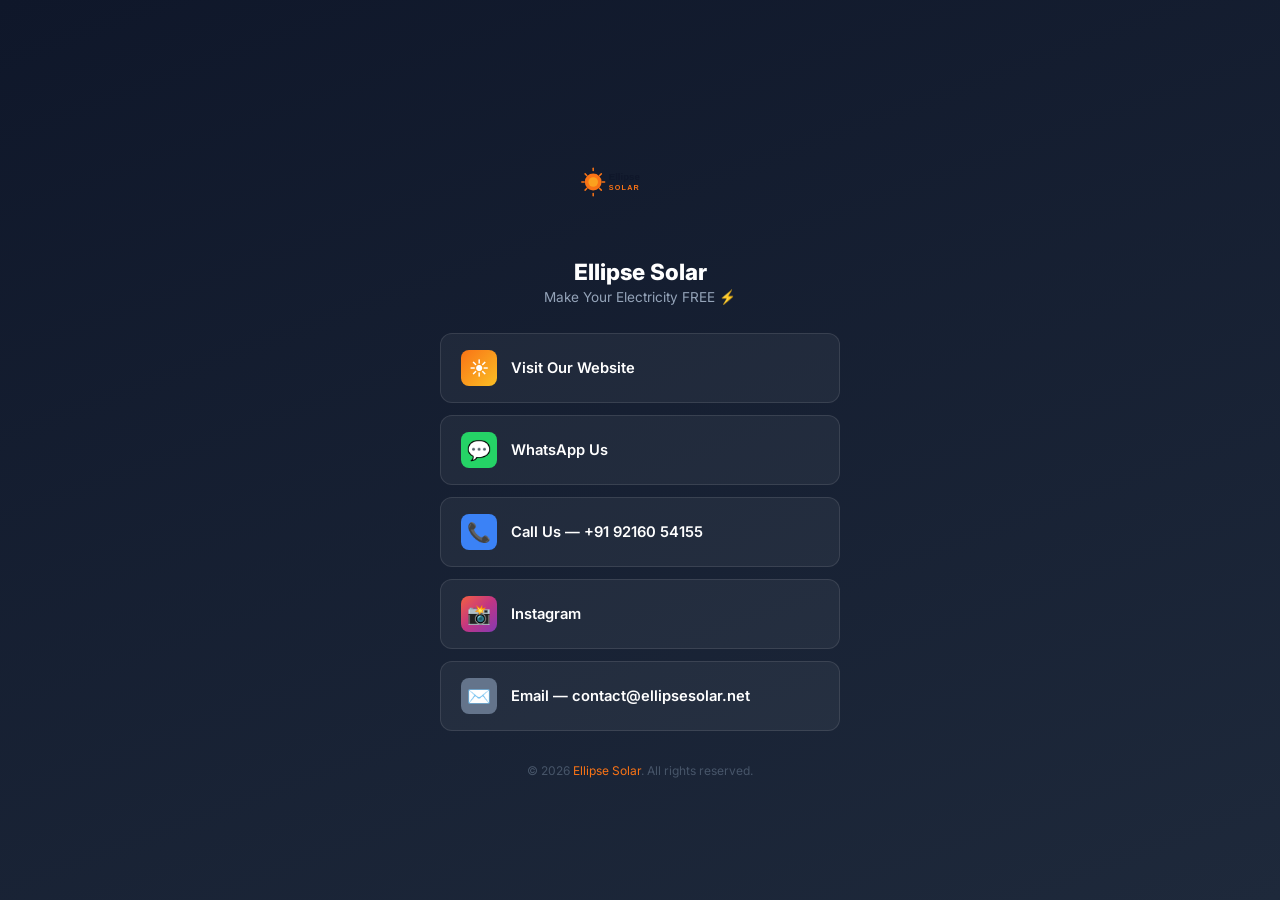
==== links.html @ 34ff6262 "Publish the links page and use its contact addresses on the site. Co-authored-by: Cursor <cursoragen" ====
<!DOCTYPE html>
<html lang="en">
<head>
    <meta charset="UTF-8">
    <meta name="viewport" content="width=device-width, initial-scale=1.0">
    <title>Ellipse Solar | Connect With Us</title>
    <meta name="description" content="All Ellipse Solar links - Website, WhatsApp, Instagram, phone and email.">
    <link rel="icon" type="image/svg+xml" href="images/favicon.svg">
    <link rel="preconnect" href="https://fonts.googleapis.com">
    <link rel="preconnect" href="https://fonts.gstatic.com" crossorigin>
    <link href="https://fonts.googleapis.com/css2?family=Inter:wght@400;500;600;700;800&display=swap" rel="stylesheet">
    <style>
        * { margin: 0; padding: 0; box-sizing: border-box; }
        body { font-family: 'Inter', sans-serif; background: linear-gradient(160deg, #0f172a 0%, #1e293b 100%); min-height: 100vh; display: flex; align-items: center; justify-content: center; padding: 24px; }
        .links-page { max-width: 400px; width: 100%; text-align: center; }
        .links-logo { width: 120px; height: 120px; margin: 0 auto 16px; }
        .links-logo img { width: 100%; height: 100%; object-fit: contain; }
        .links-name { font-size: 1.4rem; font-weight: 800; color: #fff; margin-bottom: 4px; }
        .links-tagline { font-size: 0.85rem; color: #94a3b8; margin-bottom: 28px; }
        .links-list { display: flex; flex-direction: column; gap: 12px; }
        .link-item { display: flex; align-items: center; gap: 14px; padding: 16px 20px; background: rgba(255,255,255,0.05); border: 1px solid rgba(255,255,255,0.1); border-radius: 12px; color: #fff; text-decoration: none; font-weight: 600; font-size: 0.92rem; transition: all 0.2s; }
        .link-item:hover { background: rgba(249,115,22,0.1); border-color: #f97316; transform: translateY(-2px); }
        .link-item__icon { width: 36px; height: 36px; min-width: 36px; border-radius: 8px; display: flex; align-items: center; justify-content: center; font-size: 1.2rem; }
        .link-item__icon--website { background: linear-gradient(135deg, #f97316, #fbbf24); }
        .link-item__icon--whatsapp { background: #25d366; }
        .link-item__icon--call { background: #3b82f6; }
        .link-item__icon--instagram { background: linear-gradient(135deg, #f56040, #c13584, #833ab4); }
        .link-item__icon--email { background: #64748b; }
        .links-footer { margin-top: 32px; font-size: 0.75rem; color: #475569; }
        .links-footer a { color: #f97316; text-decoration: none; }
    </style>
</head>
<body>
    <div class="links-page">
        <div class="links-logo">
            <img src="images/logo.svg" alt="Ellipse Solar">
        </div>
        <h1 class="links-name">Ellipse Solar</h1>
        <p class="links-tagline">Make Your Electricity FREE ⚡</p>

        <div class="links-list">
            <a href="index.html" class="link-item">
                <div class="link-item__icon link-item__icon--website">☀️</div>
                <span>Visit Our Website</span>
            </a>

            <a href="https://wa.me/919216054155?text=Hi%20Ellipse%20Solar%2C%20I%20am%20interested%20in%20solar%20installation." class="link-item" target="_blank" rel="noopener noreferrer">
                <div class="link-item__icon link-item__icon--whatsapp">💬</div>
                <span>WhatsApp Us</span>
            </a>

            <a href="tel:+919216054155" class="link-item">
                <div class="link-item__icon link-item__icon--call">📞</div>
                <span>Call Us — +91 92160 54155</span>
            </a>

            <a href="https://www.instagram.com/ellipsesolarofficial/" class="link-item" target="_blank" rel="noopener noreferrer">
                <div class="link-item__icon link-item__icon--instagram">📸</div>
                <span>Instagram</span>
            </a>

            <a href="mailto:contact@ellipsesolar.net" class="link-item">
                <div class="link-item__icon link-item__icon--email">✉️</div>
                <span>Email — contact@ellipsesolar.net</span>
            </a>
        </div>

        <p class="links-footer">© 2026 <a href="index.html">Ellipse Solar</a>. All rights reserved.</p>
    </div>
</body>
</html>
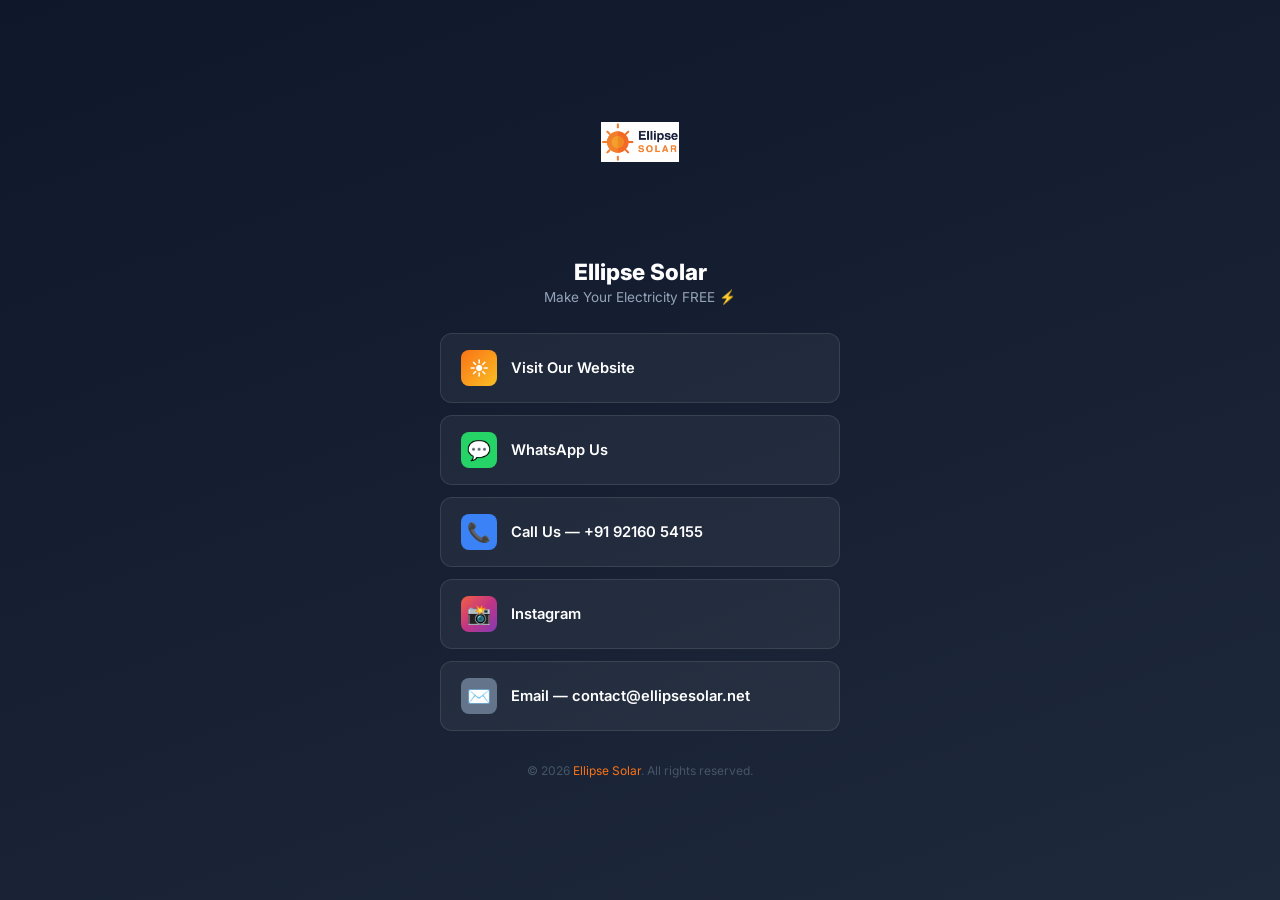
==== commit 0ef83c7e: "Show Jaipur rooftop savings on a phone, without a system price. Co-authored-by: Cursor <cursoragent@" ====
--- a/links.html
+++ b/links.html
@@ -33,7 +33,7 @@
 <body>
     <div class="links-page">
         <div class="links-logo">
-            <img src="images/logo.svg" alt="Ellipse Solar">
+            <img src="images/logo.png" alt="Ellipse Solar" style="height:40px;width:auto">
         </div>
         <h1 class="links-name">Ellipse Solar</h1>
         <p class="links-tagline">Make Your Electricity FREE ⚡</p>
